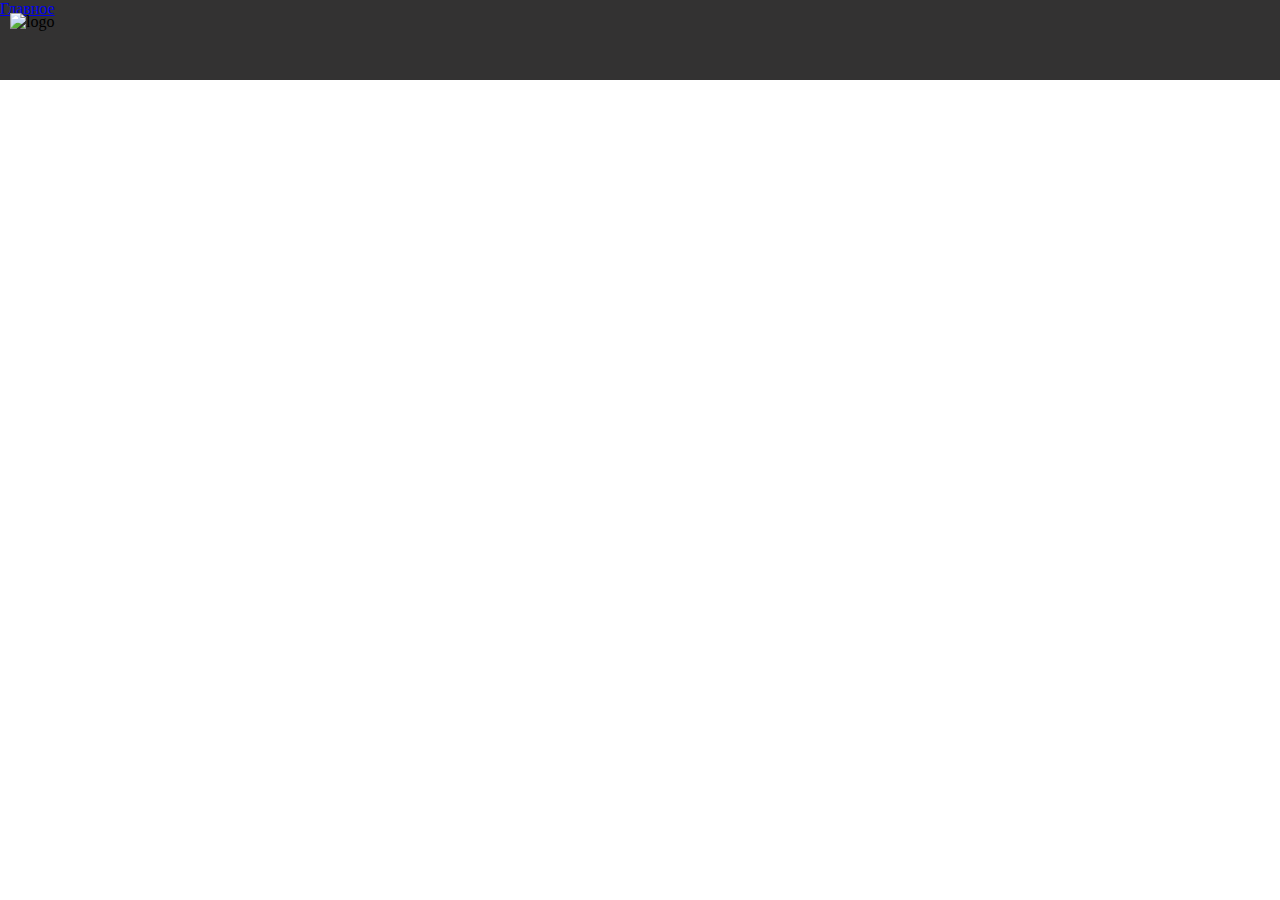
==== index.html @ a8c0edb1 "feat: prj" ====
<!DOCTYPE html>
<html lang="en">
<head>
    <meta charset="UTF-8">
    <meta http-equiv="X-UA-Compatible" content="IE=edge">
    <meta name="viewport" content="width=device-width, initial-scale=1.0">
    <title>Дорожное Движение</title>
    <link rel="stylesheet" href="style.css">
</head>
<body>
    <div class="footer">
        <a class="main" href="#">Главное</a>
    </div>
    <img class="logo" src="1.png" alt="logo">
</body>
</html>
---- style.css ----
.logo{
    position: absolute;
    width: 58px;
    height: 53px;
    left: 10px;
    top: 13px;
    cursor: pointer;
    }
.footer{
    position: absolute;
    width: 1440px;
    height: 80px;
    left: 0px;
    top: 0px;

    background: #333232;
    }
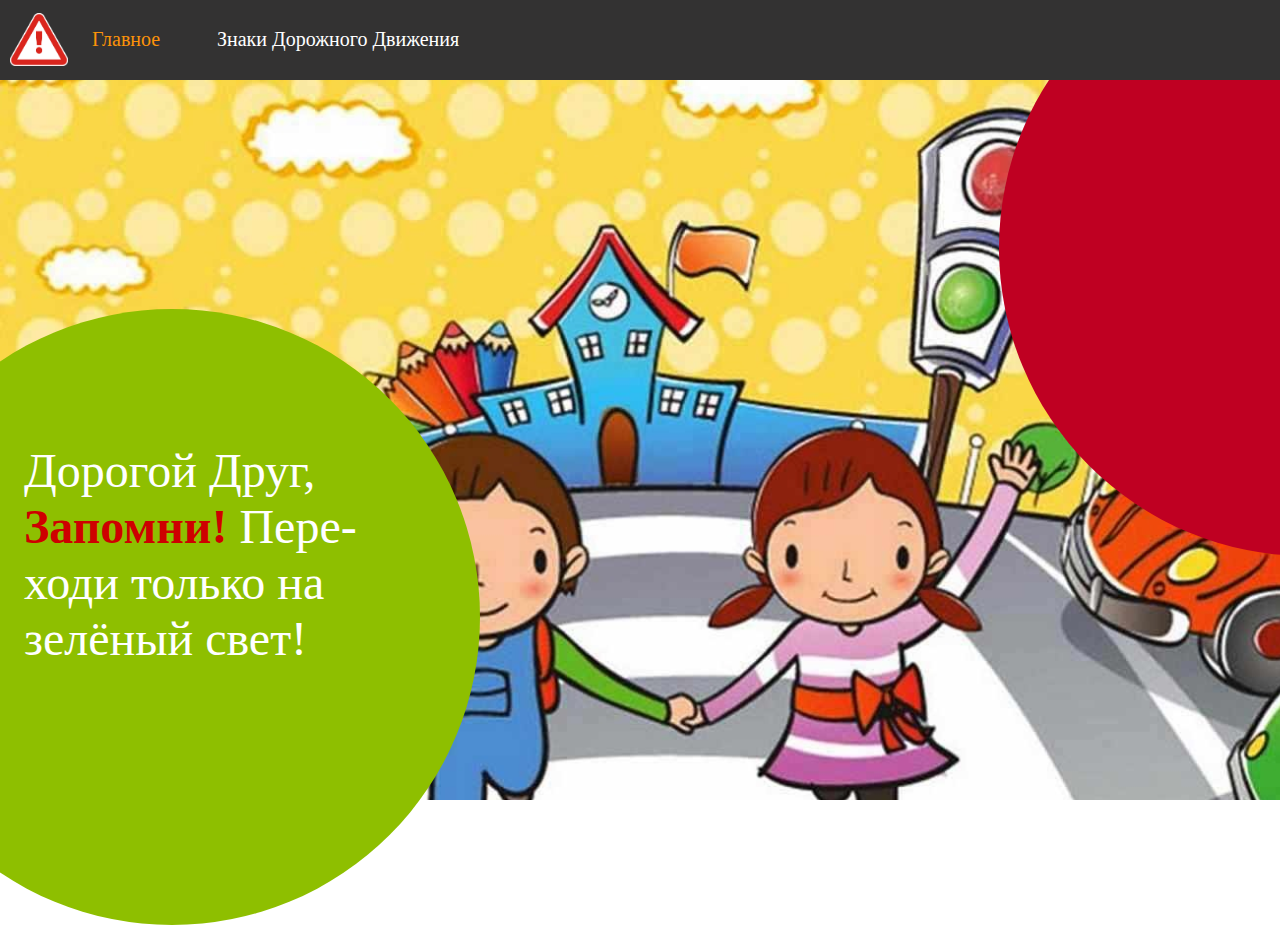
==== commit c715ed7f: "feat: prj" ====
--- a/index.html
+++ b/index.html
@@ -10,7 +10,16 @@
 <body>
     <div class="footer">
         <a class="main" href="#">Главное</a>
+        <a class="znaki" href="#">Знаки Дорожного Движения</a>
     </div>
     <img class="logo" src="1.png" alt="logo">
+    <img class="background" src="Rectangle 3.png" alt="background">
+    <div class="greenelipse">
+        <p class="greenp">Дорогой Друг,
+            <b>Запомни!</b> Пере-
+            ходи только на
+            зелёный свет!</p>
+    </div>
+    <div class="redelipse"></div>
 </body>
 </html>--- a/style.css
+++ b/style.css
@@ -1,3 +1,6 @@
+body{
+    overflow-x: hidden;
+}
 .logo{
     position: absolute;
     width: 58px;
@@ -5,7 +8,14 @@
     left: 10px;
     top: 13px;
     cursor: pointer;
+    transition: all 0.5s ease;
     }
+.logo:hover{
+    width: 68px;
+    height: 62px;
+    left: 8px;
+    top: 5px;
+}
 .footer{
     position: absolute;
     width: 1440px;
@@ -14,4 +24,92 @@
     top: 0px;
 
     background: #333232;
-    }+    }
+.main{
+
+position: absolute;
+width: 77px;
+height: 23px;
+left: 92px;
+top: 28px;
+
+font-family: 'Roboto';
+font-style: normal;
+font-weight: 400;
+font-size: 20px;
+line-height: 23px;
+
+color: #fc9309;
+text-decoration: none;
+transition: all 1s ease;
+}
+.main:hover{
+    color: #e65d28;
+}
+.znaki{
+    position: absolute;
+width: 272px;
+height: 23px;
+left: 217px;
+top: 28px;
+
+font-family: 'Roboto';
+font-style: normal;
+font-weight: 400;
+font-size: 20px;
+line-height: 23px;
+
+color: #FFFFFF;
+text-decoration: none;
+transition: all 0.5s ease;
+}
+.znaki:hover{
+    color: #fc4e09;
+}
+.background{
+    position: absolute;
+width: 1440px;
+height: 721px;
+left: 0px;
+top: 79px;
+z-index: -101;
+}
+.greenelipse{
+
+position: absolute;
+width: 616px;
+height: 616px;
+left: -136px;
+top: 309px;
+border-radius: 50%;
+background: #8EBF00;
+}
+.greenp{
+
+position: absolute;
+width: 351px;
+height: 224px;
+left: 160px;
+top: 86px;
+
+font-family: 'Roboto';
+font-style: normal;
+font-weight: 400;
+font-size: 48px;
+line-height: 56px;
+
+color: #FFFFFF;
+}
+b{
+    color: #CE0000;
+}
+.redelipse{
+    position: absolute;
+width: 616px;
+height: 616px;
+left: 999px;
+top: -60px;
+border-radius: 50%;
+background: #BF0022;
+z-index: -100;
+}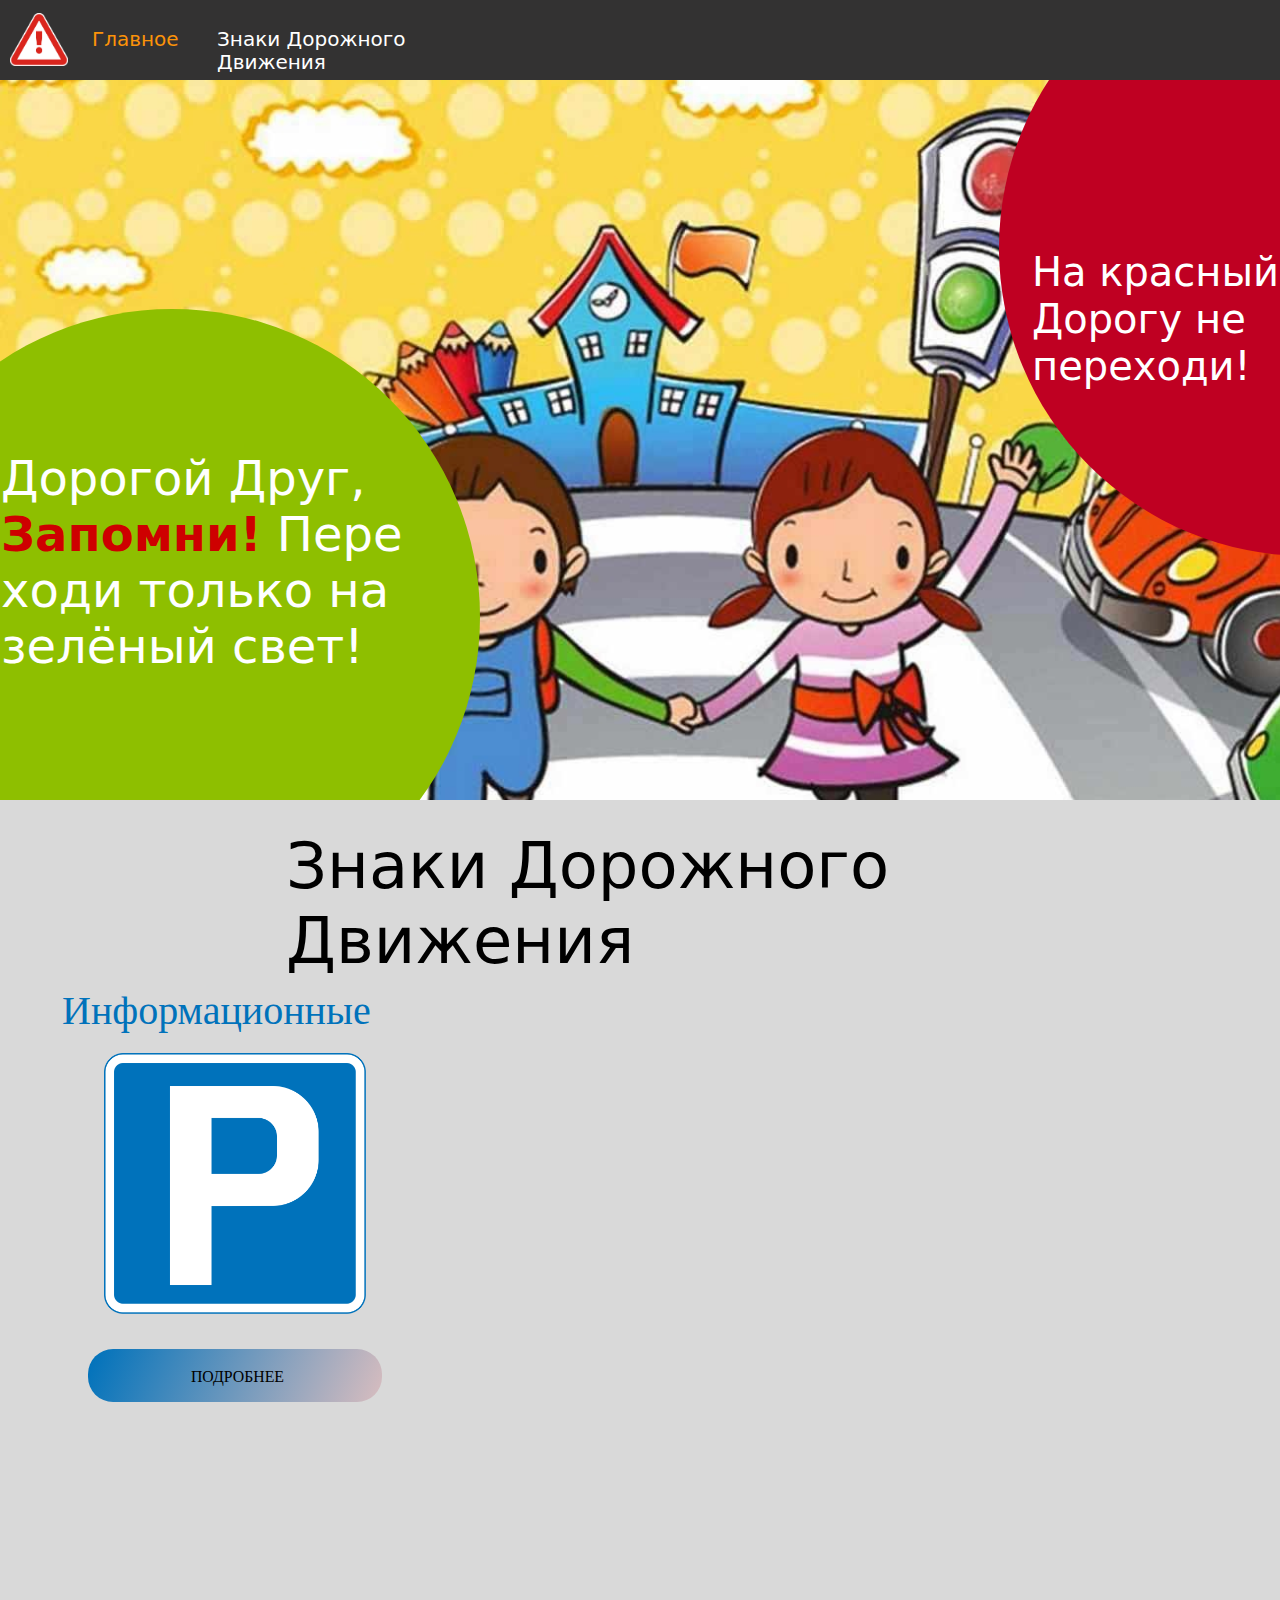
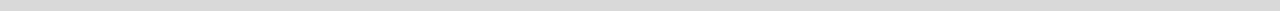
==== commit f1df852d: "add perfect page" ====
--- a/index.html
+++ b/index.html
@@ -16,10 +16,19 @@
     <img class="background" src="Rectangle 3.png" alt="background">
     <div class="greenelipse">
         <p class="greenp">Дорогой Друг,
-            <b>Запомни!</b> Пере-
+            <b>Запомни!</b> Пере
             ходи только на
             зелёный свет!</p>
     </div>
-    <div class="redelipse"></div>
+    <div class="redelipse">
+        <p class="redp">На красный свет
+            Дорогу не переходи!</p>
+    </div>
+    <div class="znakidvg">
+        <h2 class="znakidvgh2">Знаки Дорожного Движения</h2>
+        <img src="4849374_2_4445473.png" class="znak1" alt="znak">
+        <p class="pznak1">Информационные</p>
+        <div class="btnznak"><p class="pbtnznak">ПОДРОБНЕЕ</p></div>
+    </div>
 </body>
 </html>--- a/style.css
+++ b/style.css
@@ -33,7 +33,7 @@
 left: 92px;
 top: 28px;
 
-font-family: 'Roboto';
+font-family: system-ui, -apple-system, BlinkMacSystemFont, 'Segoe UI', Roboto, Oxygen, Ubuntu, Cantarell, 'Open Sans', 'Helvetica Neue', sans-serif;
 font-style: normal;
 font-weight: 400;
 font-size: 20px;
@@ -53,7 +53,7 @@
 left: 217px;
 top: 28px;
 
-font-family: 'Roboto';
+font-family: system-ui, -apple-system, BlinkMacSystemFont, 'Segoe UI', Roboto, Oxygen, Ubuntu, Cantarell, 'Open Sans', 'Helvetica Neue', sans-serif;
 font-style: normal;
 font-weight: 400;
 font-size: 20px;
@@ -87,12 +87,12 @@
 .greenp{
 
 position: absolute;
-width: 351px;
+width: 487px;
 height: 224px;
-left: 160px;
-top: 86px;
-
-font-family: 'Roboto';
+left: 137px;
+top: 93px;
+
+font-family: system-ui, -apple-system, BlinkMacSystemFont, 'Segoe UI', Roboto, Oxygen, Ubuntu, Cantarell, 'Open Sans', 'Helvetica Neue', sans-serif;
 font-style: normal;
 font-weight: 400;
 font-size: 48px;
@@ -112,4 +112,105 @@
 border-radius: 50%;
 background: #BF0022;
 z-index: -100;
-}+}
+.redp{
+    position: absolute;
+    width: 385px;
+    height: 94px;
+    left: 33px;
+    top: 269px;
+    font-family: system-ui, -apple-system, BlinkMacSystemFont, 'Segoe UI', Roboto, Oxygen, Ubuntu, Cantarell, 'Open Sans', 'Helvetica Neue', sans-serif;
+    font-style: normal;
+    font-weight: 400;
+    font-size: 40px;
+    line-height: 47px;
+    color: #FFF;
+}
+.znakidvg{
+position: absolute;
+width: 1440px;
+height: 811px;
+left: 0px;
+top: 800px;
+
+background: #D9D9D9;
+}
+.znakidvgh2{
+    position: absolute;
+    width: 868px;
+    height: 75px;
+    left: 286px;
+    top: -24px;
+
+    font-family: system-ui, -apple-system, BlinkMacSystemFont, 'Segoe UI', Roboto, Oxygen, Ubuntu, Cantarell, 'Open Sans', 'Helvetica Neue', sans-serif;
+    font-style: normal;
+    font-weight: 400;
+    font-size: 64px;
+    line-height: 75px;
+
+    /* identical to box height */
+
+    color: #000000;
+
+}
+.znak1{
+    position: absolute;
+width: 262px;
+height: 261px;
+left: 104px;
+top: 253px;
+}
+.pznak1{
+    position: absolute;
+width: 346px;
+height: 47px;
+left: 62px;
+top: 147px;
+
+font-family: 'Roboto';
+font-style: normal;
+font-weight: 400;
+font-size: 40px;
+line-height: 47px;
+
+/* identical to box height */
+
+color: #0072BB;
+}
+.btnznak{
+    position: absolute;
+width: 294px;
+height: 53.45px;
+left: calc(50% - 294px/2 - 485px);
+top: 549px;
+background: linear-gradient(113.96deg, #0072BB 1.49%, #DBBEBF 101.44%);
+border-radius: 25px;
+border: none;
+cursor: pointer;
+transition: all 0.5s ease;
+}
+.btnznak:hover{
+width: 327px;
+height: 59px;
+left: calc(50% - 327px/2 - 485.5px);
+
+}
+.pbtnznak{
+    position: absolute;
+    width: 289.05px;
+    height: 22px;
+    left: 4.95px;
+    top: 0.8399999999999999px;
+
+    font-family: 'Roboto';
+    font-style: normal;
+    font-weight: 500;
+    font-size: 15.8384px;
+    line-height: 140%;
+
+    /* or 22px */
+    text-align: center;
+    text-transform: uppercase;
+
+    color: #000000;
+}
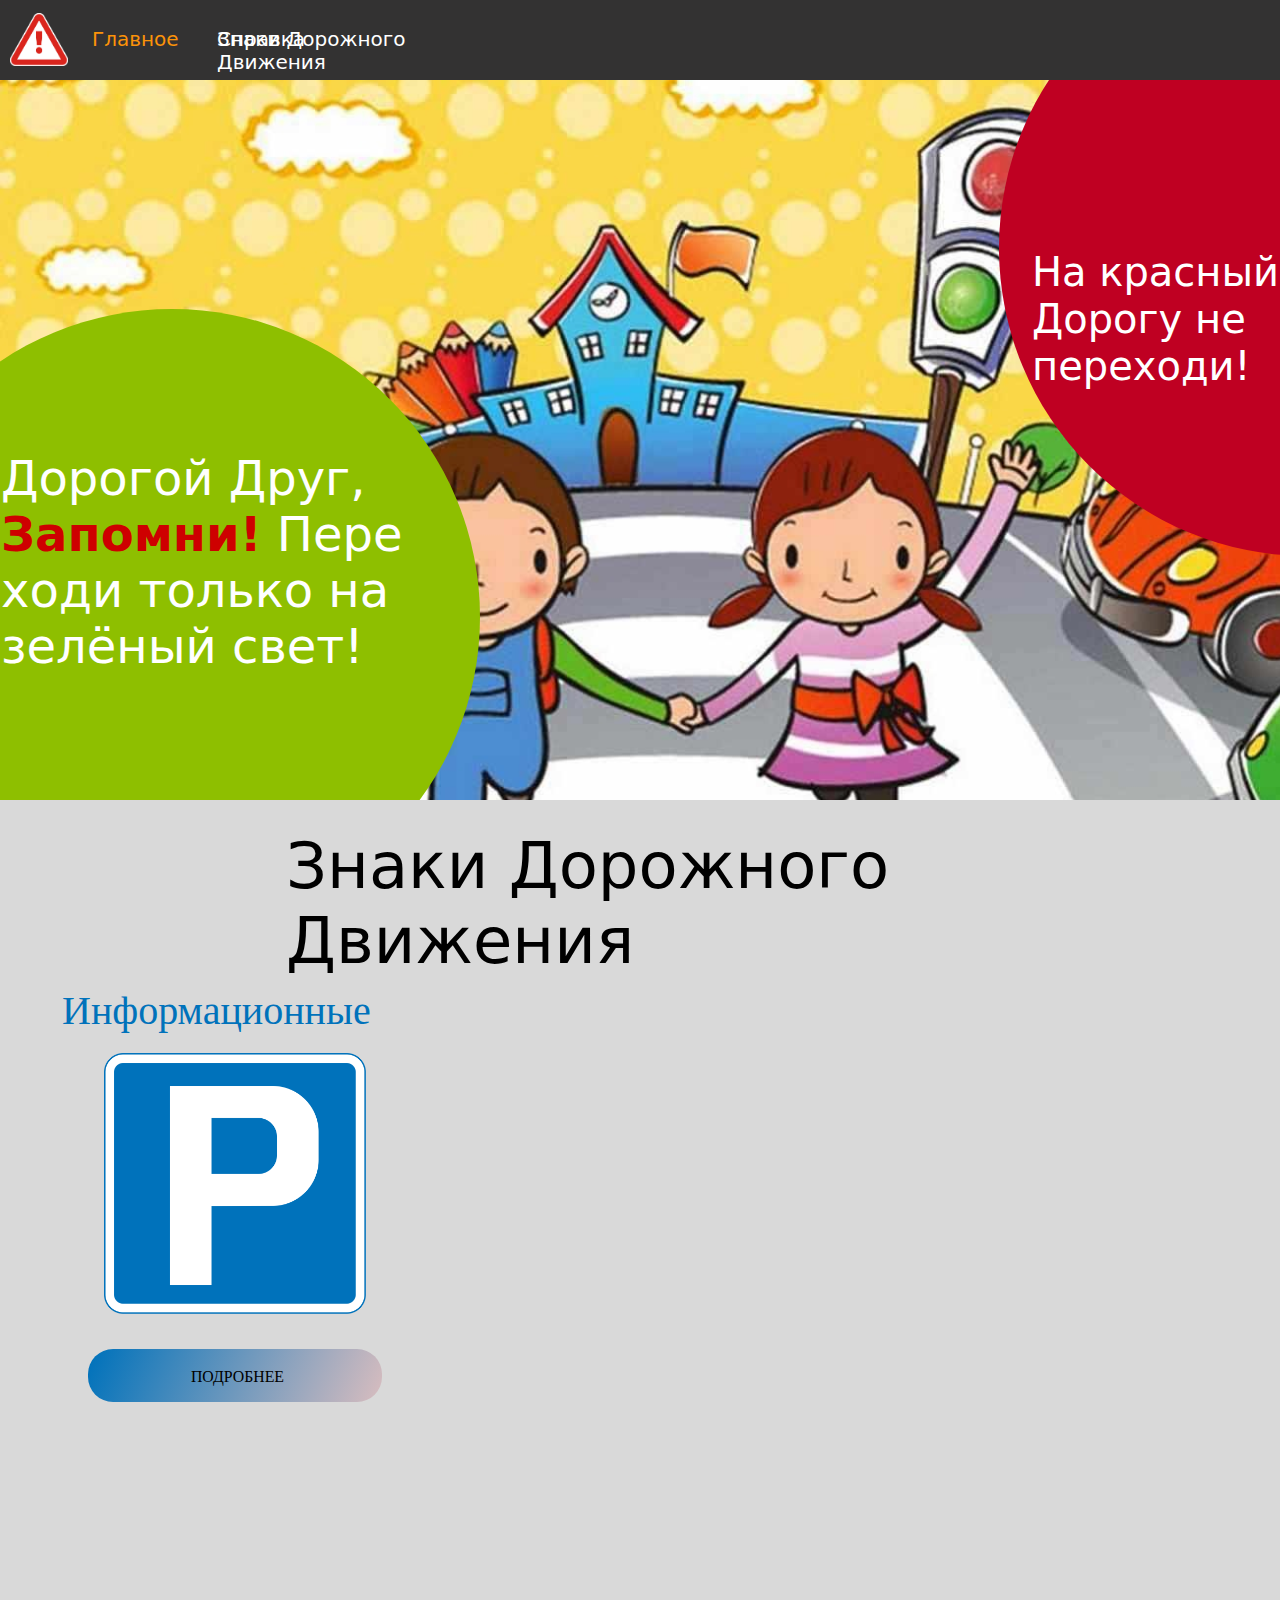
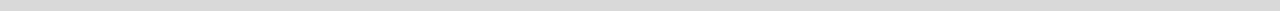
==== commit 312d36a3: "add none bruh" ====
--- a/index.html
+++ b/index.html
@@ -6,11 +6,13 @@
     <meta name="viewport" content="width=device-width, initial-scale=1.0">
     <title>Дорожное Движение</title>
     <link rel="stylesheet" href="style.css">
+    <link rel="shortcut icon" href="1.png" type="image/x-icon">
 </head>
 <body>
     <div class="footer">
         <a class="main" href="#">Главное</a>
         <a class="znaki" href="#">Знаки Дорожного Движения</a>
+        <a class="znaki" href="#">Справка</a>
     </div>
     <img class="logo" src="1.png" alt="logo">
     <img class="background" src="Rectangle 3.png" alt="background">
--- a/style.css
+++ b/style.css
@@ -172,7 +172,6 @@
 font-weight: 400;
 font-size: 40px;
 line-height: 47px;
-
 /* identical to box height */
 
 color: #0072BB;
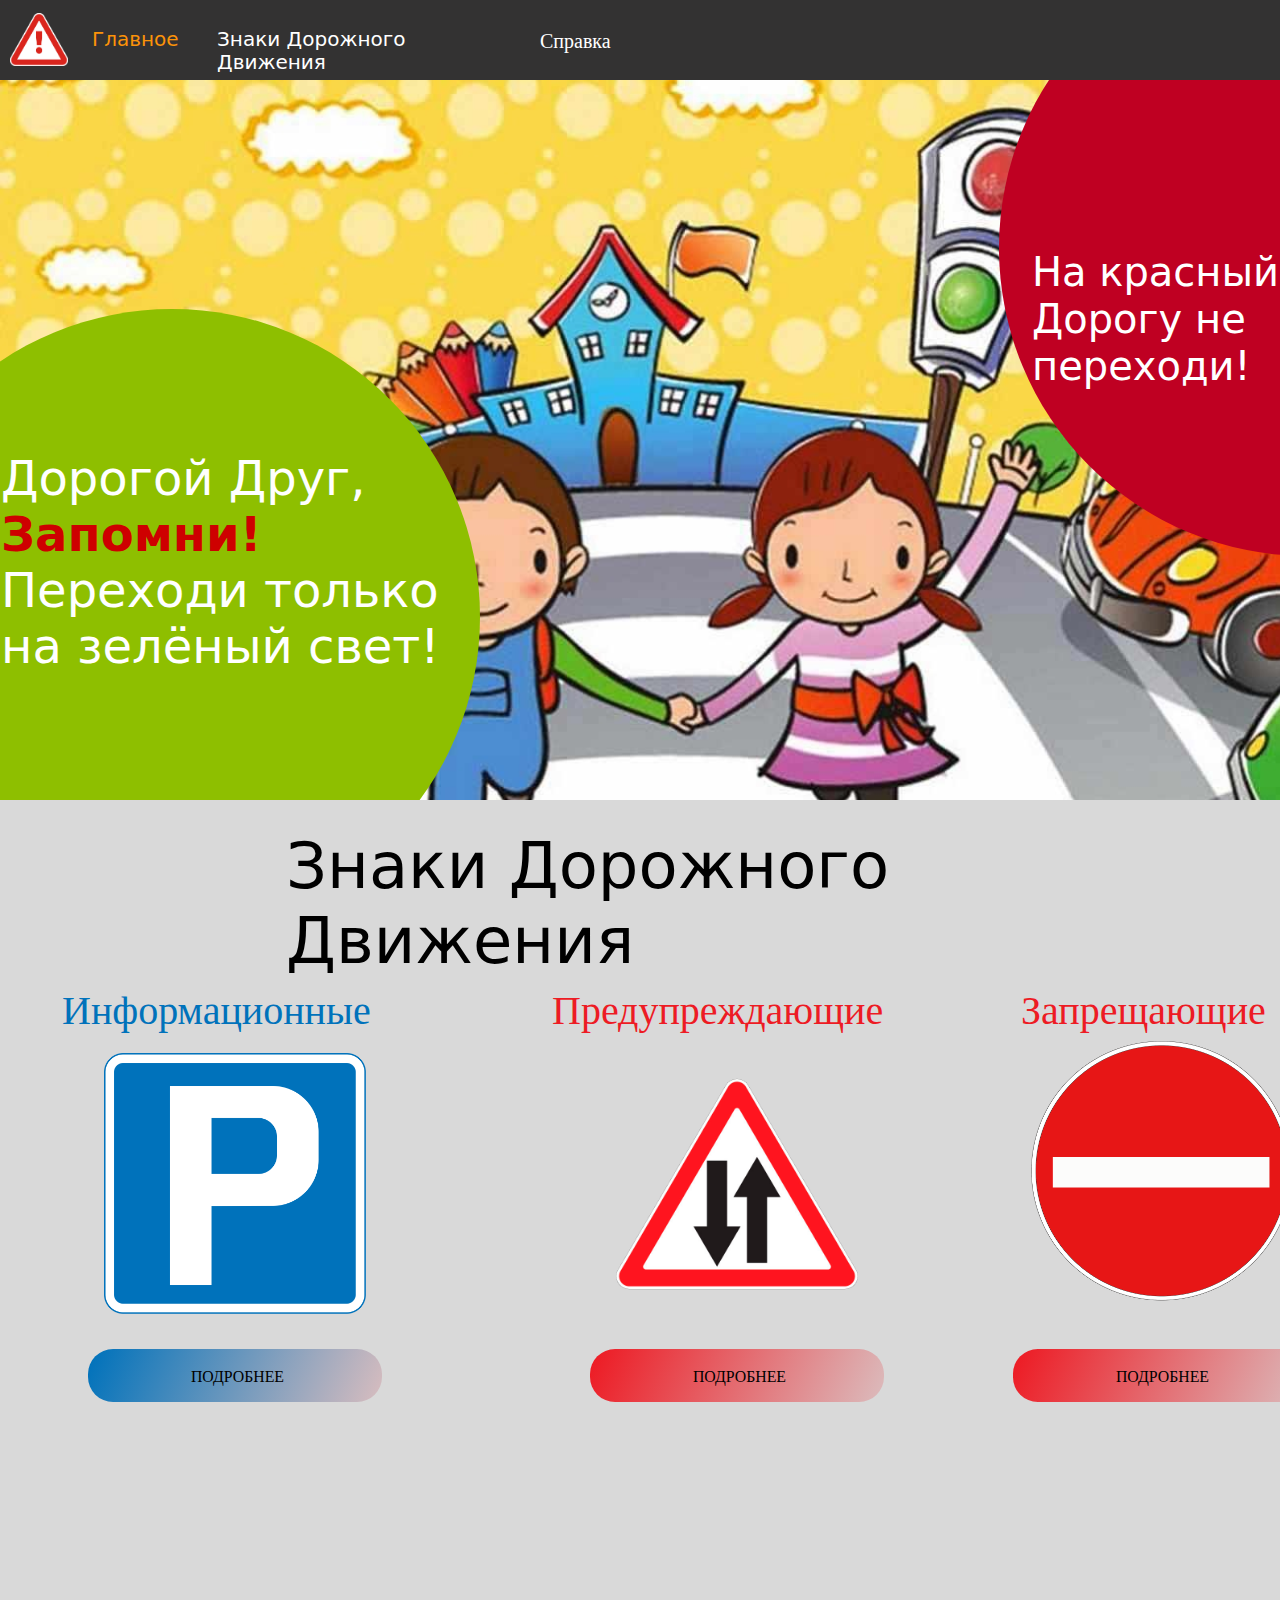
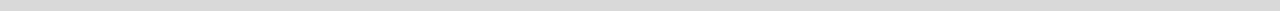
==== commit fc8d6d8d: "End first page" ====
--- a/index.html
+++ b/index.html
@@ -11,26 +11,40 @@
 <body>
     <div class="footer">
         <a class="main" href="#">Главное</a>
-        <a class="znaki" href="#">Знаки Дорожного Движения</a>
-        <a class="znaki" href="#">Справка</a>
+        <a class="znaki" href="#znakidvg">Знаки Дорожного Движения</a>&emsp;
+        <div class="dropdown">
+            <a class="spavka" href="#">Справка</a>
+            <div class="dropdown-content">
+                <a href="#">Для родителей</a>
+                <a href="#">Для детей</a>
+              </div>
+        </div>
     </div>
     <img class="logo" src="1.png" alt="logo">
     <img class="background" src="Rectangle 3.png" alt="background">
     <div class="greenelipse">
         <p class="greenp">Дорогой Друг,
-            <b>Запомни!</b> Пере
-            ходи только на
+            <b>Запомни!</b>
+            Переходи только на
             зелёный свет!</p>
     </div>
     <div class="redelipse">
         <p class="redp">На красный свет
             Дорогу не переходи!</p>
     </div>
-    <div class="znakidvg">
+    <div id="znakidvg" class="znakidvg">
         <h2 class="znakidvgh2">Знаки Дорожного Движения</h2>
         <img src="4849374_2_4445473.png" class="znak1" alt="znak">
         <p class="pznak1">Информационные</p>
-        <div class="btnznak"><p class="pbtnznak">ПОДРОБНЕЕ</p></div>
+        <div  class="btnznak"><p class="pbtnznak">ПОДРОБНЕЕ</p></div>
+
+        <img src="29b23f1537a839b0f74db63e2b0bfb51.png" class="znak2" alt="znak">
+        <p class="pznak2">Предупреждающие</p>
+        <div  class="btnznak2"><p class="pbtnznak">ПОДРОБНЕЕ</p></div>
+
+        <img src="pngwing.com(1).png" class="znak3" alt="znak">
+        <p class="pznak3">Запрещающие</p>
+        <div  class="btnznak3"><p class="pbtnznak">ПОДРОБНЕЕ</p></div>
     </div>
 </body>
 </html>--- a/style.css
+++ b/style.css
@@ -1,3 +1,6 @@
+html{
+    scroll-behavior: smooth;
+}
 body{
     overflow-x: hidden;
 }
@@ -153,7 +156,66 @@
     color: #000000;
 
 }
-.znak1{
+.spavka{
+    position: absolute;
+width: 80px;
+height: 23px;
+left: 520px;
+top: 16px;
+font-family: 'Roboto';
+font-style: normal;
+font-weight: 400;
+font-size: 20px;
+line-height: 23px;
+transition: all 1s ease;
+color: #FFFFFF;
+text-decoration: none;
+}
+
+/* Контейнер <div> - необходим для размещения выпадающего содержимого */
+.dropdown {
+    position: relative;
+    display: inline-block;
+  }
+
+  /* Выпадающее содержимое (скрыто по умолчанию) */
+  .dropdown-content {
+    display: none;
+    position: absolute;
+    background-color: #333232;
+    min-width: 160px;
+    box-shadow: 0px 8px 16px 0px rgb(0 0 0 / 20%);
+    z-index: 1;
+    right: -675px;
+    top: 36px;
+}
+
+  /* Ссылки внутри выпадающего списка */
+  .dropdown-content a {
+    color: white;
+    font-family: 'Roboto';
+    padding: 12px 16px;
+    text-decoration: none;
+    display: block;
+    transition: all 0.5s ease;
+  }
+  .dropdown-content a:hover {
+    color: #fc4e09;
+  }
+
+  /* Изменение цвета выпадающих ссылок при наведении курсора */
+  .dropdown-content a:hover {background-color: rgb(77, 77, 77);}
+
+  /* Показать выпадающее меню при наведении курсора */
+  .dropdown:hover .dropdown-content {display: block;}
+
+  /* Изменение цвета фона кнопки раскрывающегося списка при отображении содержимого раскрывающегося списка */
+  .dropdown:hover .dropbtn {background-color: #3e8e41;}
+  .dropdown {
+    position: relative;
+    display: inline-block;
+  }
+  .znak1{
     position: absolute;
 width: 262px;
 height: 261px;
@@ -213,3 +275,84 @@
 
     color: #000000;
 }
+.znak2 {
+    position: absolute;
+    width: 322px;
+    height: 318px;
+    left: 576px;
+    top: 225px;
+}
+.btnznak2{
+    position: absolute;
+width: 294px;
+height: 53.45px;
+left: calc(50% - 294px/2 + 17px);
+top: 549px;
+cursor: pointer;
+background: linear-gradient(113.96deg, #ED1B24 1.49%, #DBBEBF 101.44%);
+border-radius: 25px;
+transition: all 0.5s ease;
+}
+.btnznak2:hover{
+    width: 327px;
+    height: 59px;
+    left: calc(50% - 309px/2 + 17px);
+}
+.pznak2{
+
+position: absolute;
+width: 369px;
+height: 47px;
+left: 552px;
+top: 147px;
+
+font-family: 'Roboto';
+font-style: normal;
+font-weight: 400;
+font-size: 40px;
+line-height: 47px;
+
+/* identical to box height */
+
+color: #ED1B24;
+}
+.znak3{
+    position: absolute;
+    width: 300px;
+    height: 295px;
+    left: 1010px;
+    top: 225px;
+}
+.btnznak3{
+    position: absolute;
+width: 294px;
+height: 53.45px;
+left: calc(50% - 294px/2 + 440px);
+top: 549px;
+cursor: pointer;
+background: linear-gradient(113.96deg, #ED1B24 1.49%, #DBBEBF 101.44%);
+border-radius: 24.7475px;
+transition: all 0.5s ease;
+}
+.btnznak3:hover{
+    width: 327px;
+    height: 59px;
+    left: calc(50% - 323px/2 + 440px);
+}
+.pznak3{
+    position: absolute;
+width: 278px;
+height: 47px;
+left: 1021px;
+top: 147px;
+
+font-family: 'Roboto';
+font-style: normal;
+font-weight: 400;
+font-size: 40px;
+line-height: 47px;
+
+/* identical to box height */
+
+color: #ED1B24;
+}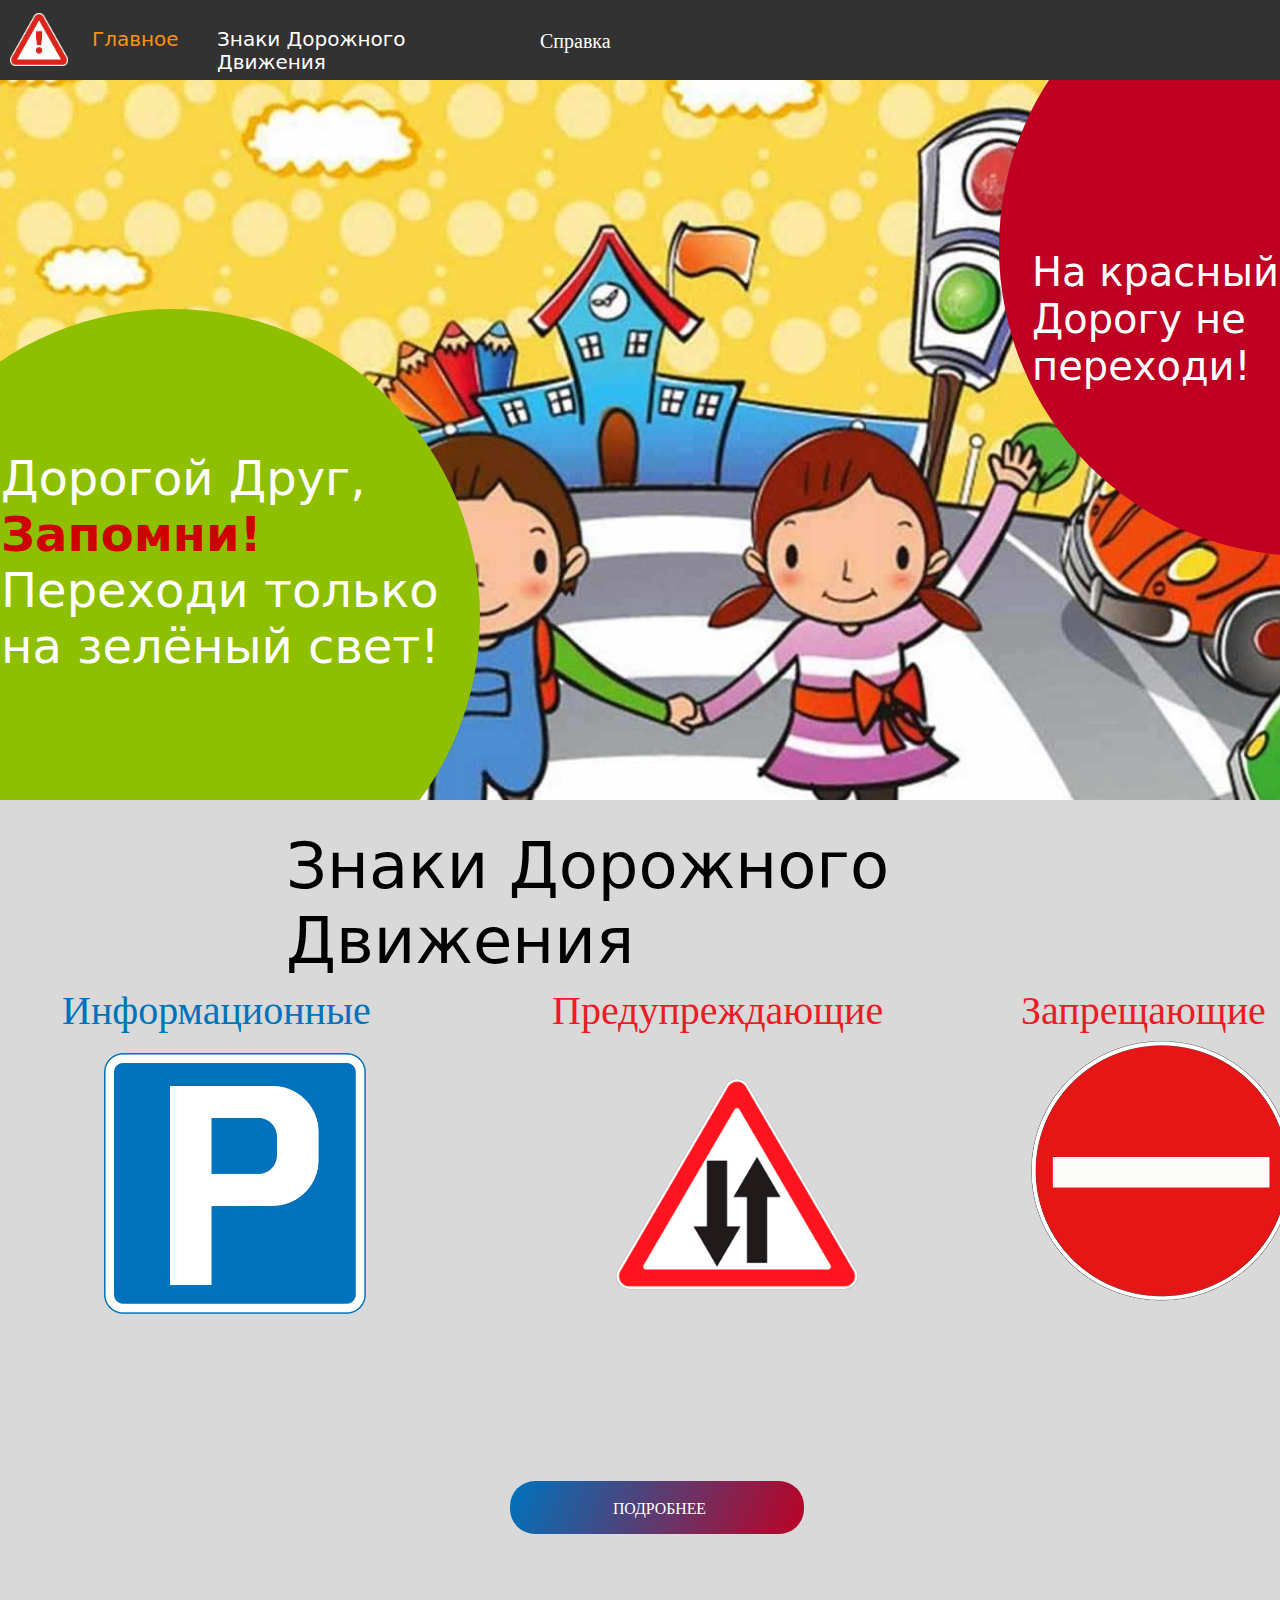
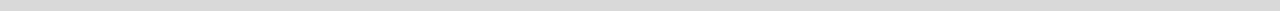
==== commit 67290b0a: "End first page1" ====
--- a/index.html
+++ b/index.html
@@ -36,15 +36,14 @@
         <h2 class="znakidvgh2">Знаки Дорожного Движения</h2>
         <img src="4849374_2_4445473.png" class="znak1" alt="znak">
         <p class="pznak1">Информационные</p>
-        <div  class="btnznak"><p class="pbtnznak">ПОДРОБНЕЕ</p></div>
 
         <img src="29b23f1537a839b0f74db63e2b0bfb51.png" class="znak2" alt="znak">
         <p class="pznak2">Предупреждающие</p>
-        <div  class="btnznak2"><p class="pbtnznak">ПОДРОБНЕЕ</p></div>
+
 
         <img src="pngwing.com(1).png" class="znak3" alt="znak">
         <p class="pznak3">Запрещающие</p>
-        <div  class="btnznak3"><p class="pbtnznak">ПОДРОБНЕЕ</p></div>
     </div>
+    <a href="RoadZnak.html" class="btnznak2"><p href="RoadZnak.html" class="pbtnznak">ПОДРОБНЕЕ</p></div>
 </body>
 </html>--- a/style.css
+++ b/style.css
@@ -273,7 +273,7 @@
     text-align: center;
     text-transform: uppercase;
 
-    color: #000000;
+    color: #ffffff;
 }
 .znak2 {
     position: absolute;
@@ -287,9 +287,9 @@
 width: 294px;
 height: 53.45px;
 left: calc(50% - 294px/2 + 17px);
-top: 549px;
+top: 1481px;
 cursor: pointer;
-background: linear-gradient(113.96deg, #ED1B24 1.49%, #DBBEBF 101.44%);
+background: linear-gradient(113.96deg, #0072BB 1.49%, #BF0022 101.44%);
 border-radius: 25px;
 transition: all 0.5s ease;
 }
@@ -353,6 +353,5 @@
 line-height: 47px;
 
 /* identical to box height */
-
 color: #ED1B24;
 }